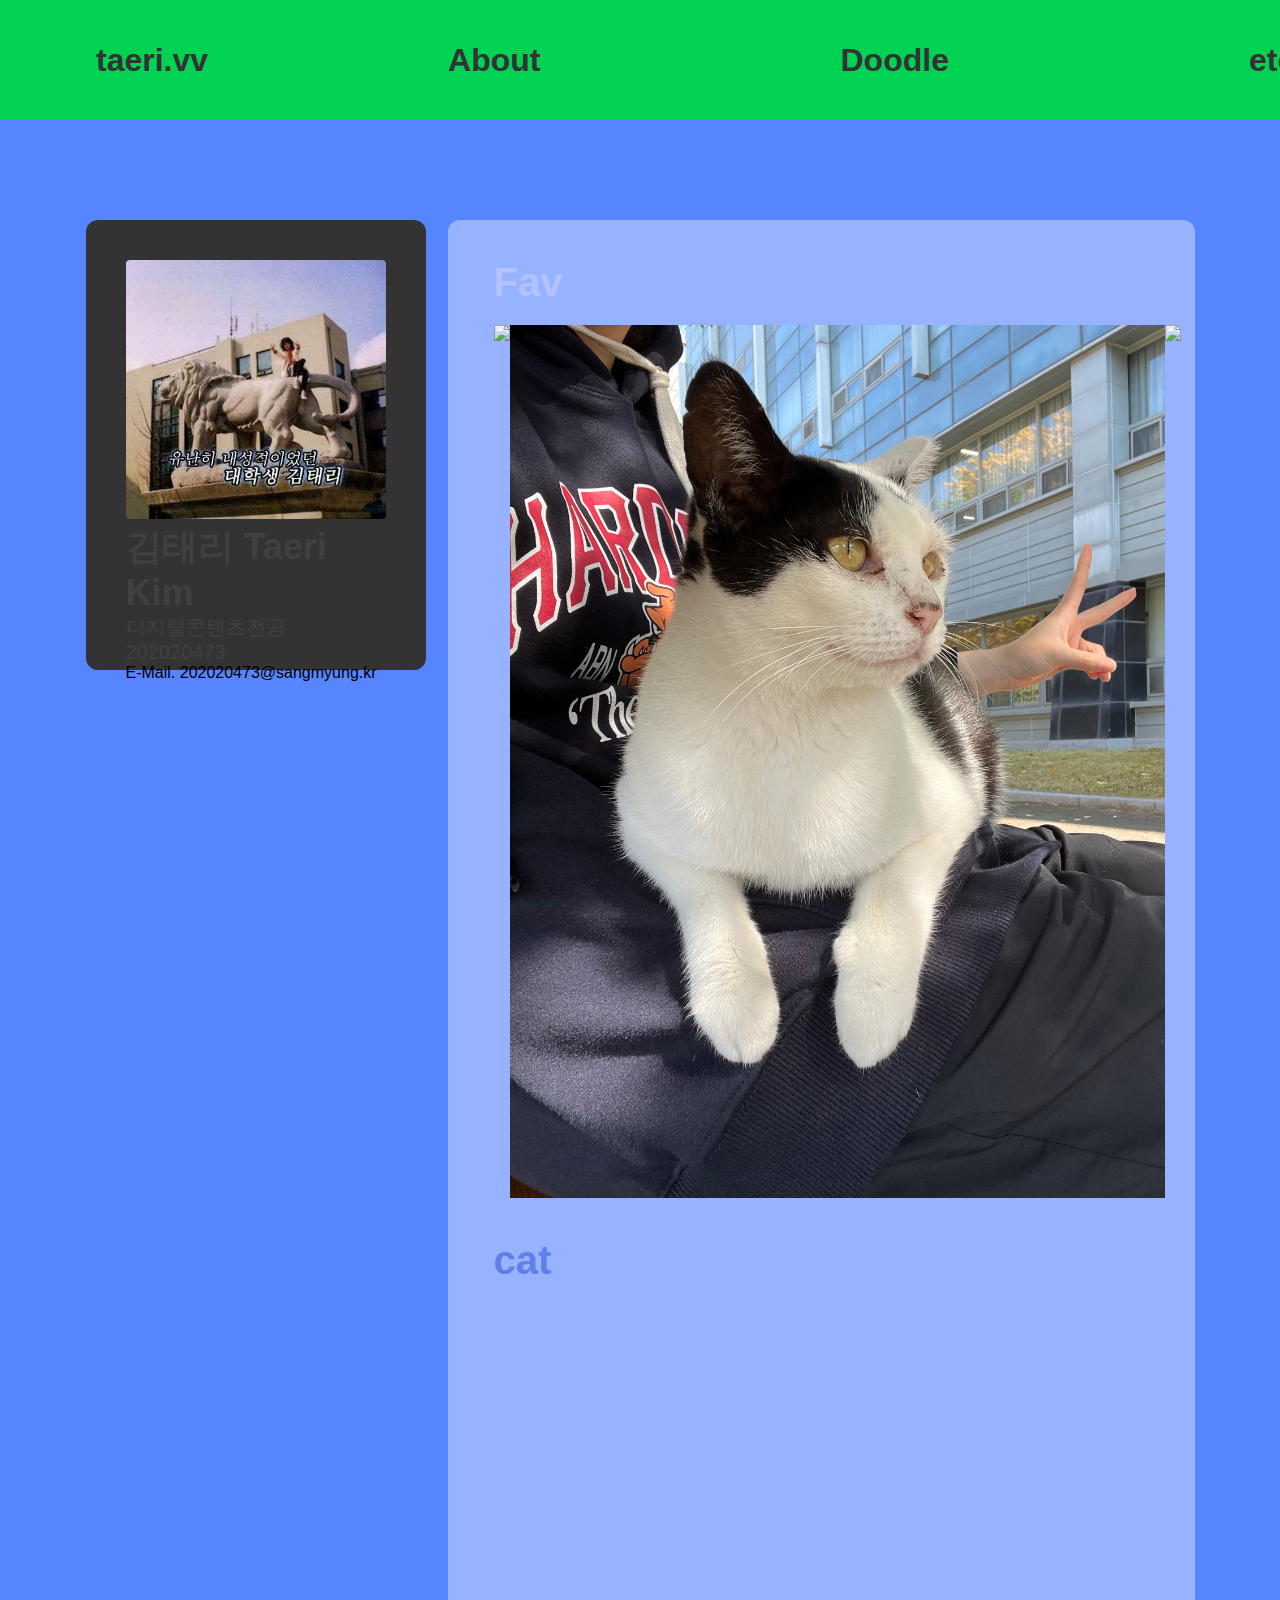
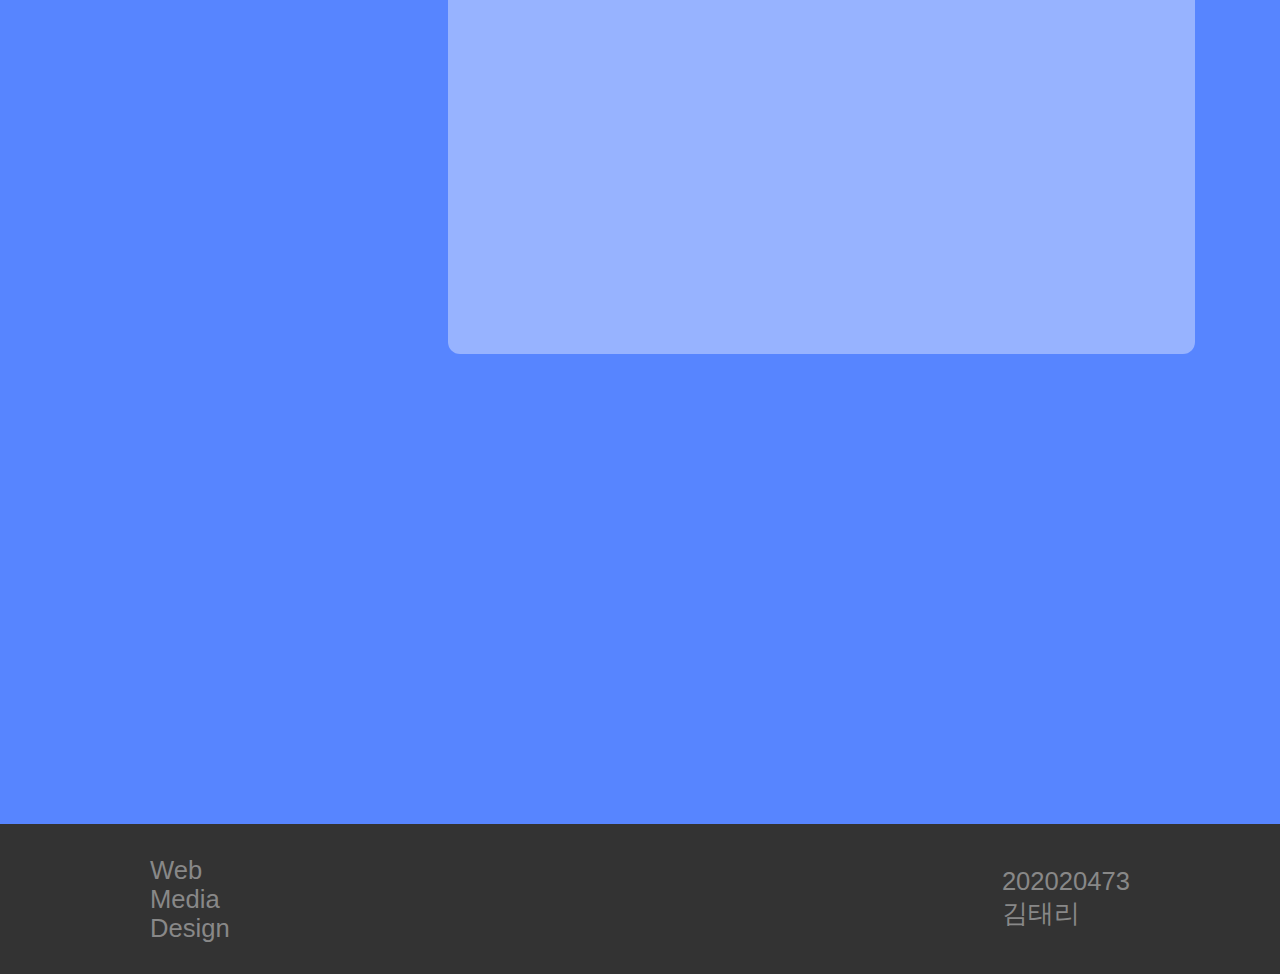
==== src/about/index.html @ b08ab17f "." ====
<!DOCTYPE html>
<html lang="ko">
  <head>
    <meta charset="UTF-8" />
    <meta name="viewport" content="width=device-width, initial-scale=1.0" />
    <title>About</title>
    <link rel="stylesheet" href="./style/style.css" />
  </head>
  <body>
    <div class="section__header">
      <header>
        <p>taeri.vv</p>
        <div class="container__header">
          <ul>
            <li class="about">About</li>
            <li class="Doodle">Doodle</li>
            <li class="etc">etc.</li>
          </ul>
        </div>
      </header>
    </div>
    <div class="section__about">
      <div class="container__card">
        <div class="card__profile">
          <div class="card__img">
            <img class="img__taeri" src="/src/asset/taeri.jpg" />
          </div>
          <div class="card__profile-title">김태리 Taeri Kim</div>
          <div class="card__profile-subtitle">디지털콘텐츠전공 202020473</div>
          <div class="card__profile-text">E-Mail. 202020473@sangmyung.kr</div>
        </div>
        <div class="card__fav">
          <div class="card__fav-title">Fav</div>
          <div class="card__fav-img">
            <img class="cat-1" src="/src/asset/cat1.jpg" />
            <img class="cat-2" src="/src/asset/cat2.jpg" />
            <img class="cat-3" src="/src/asset/cat3.jpg" />
          </div>
          <div class="card__fav-radius">
            <p class="cat">cat</p>
          </div>
        </div>
      </div>
    </div>
    <div class="section__footer">
      <div class="container__footer">
        <p class="p__footer">Web Media Design</p>
        <p class="p__footer">202020473 김태리</p>
      </div>
    </div>
  </body>
</html>
---- src/about/style/style.css ----
* {
  box-sizing: border-box;
}

body {
  margin: 0;
  font-family: "wanted sans", sans-serif;
  background-color: #5785ff;
}

.container__title {
  color: #ffc400;
  font-size: 8rem;
  font-style: normal;
  font-weight: 700;
  line-height: normal;
  text-align: center;
}

ul {
  list-style: none;
  display: flex;
  -moz-column-gap: 18.75rem;
       column-gap: 18.75rem;
}

header {
  padding-inline: 6rem;
  height: 7.5rem;
  display: flex;
  align-items: center;
  justify-content: space-between;
  background-color: #00d254;
  font-size: 32px;
  font-style: normal;
  font-weight: 700;
  line-height: normal;
  gap: 12.5rem;
  color: #333;
}

.about.doodle.etc :hover {
  color: #008545;
}

.section__about {
  padding-top: 6.25rem;
  padding-bottom: 16.875rem;
  padding-inline: 5rem;
}

.container__card {
  margin-bottom: 12.5rem;
  display: flex;
  justify-content: center;
  gap: 1.375rem;
}

.card__profile {
  width: 21.25rem;
  height: 28.125rem;
  padding-inline: 40px;
  padding-block: 2.5rem;
  width: 21.25rem;
  background-color: #333;
  border-radius: 0.75rem;
}

.img__taeri {
  width: 100%;
  border-radius: 0.25rem;
}

.card__profile-title {
  color: #404040;
  font-size: 2.25rem;
  font-style: normal;
  font-weight: 700;
  line-height: normal;
}

.card__profile-subtitle {
  color: #404040;
  font-size: 1.25rem;
  font-style: normal;
  font-weight: 500;
  line-height: normal;
}

.card__fav {
  width: 46.6875rem;
  height: 108.375rem;
  padding-inline: 2.875rem;
  padding-block: 2.5rem;
  background-color: #97b3ff;
  border-radius: 0.75rem;
}
.card__fav-title {
  color: #b2c3ff;
  font-size: 2.5rem;
  font-style: normal;
  font-weight: 700;
  line-height: normal;
  padding-bottom: 1.25rem;
}
.card__fav-img {
  display: flex;
  gap: 0;
}
.card__fav-img .cat-1 {
  width: 100%;
}
.card__fav-img .cat-2 {
  width: 100%;
}
.card__fav-img .cat-3 {
  width: 100%;
}

.cat {
  padding-bottom: 2.5rem;
  color: #617fea;
  font-size: 2.5rem;
  font-style: normal;
  font-weight: 700;
  line-height: normal;
}

.container__footer {
  height: 9.375rem;
  padding-inline: 9.375rem;
  align-items: center;
  display: flex;
  justify-content: space-between;
  gap: 47.5rem;
  color: #888;
  font-size: 1.6rem;
  font-style: normal;
  font-weight: 500;
  line-height: normal;
  background-color: #333;
}

.p__footer {
  display: flex;
}
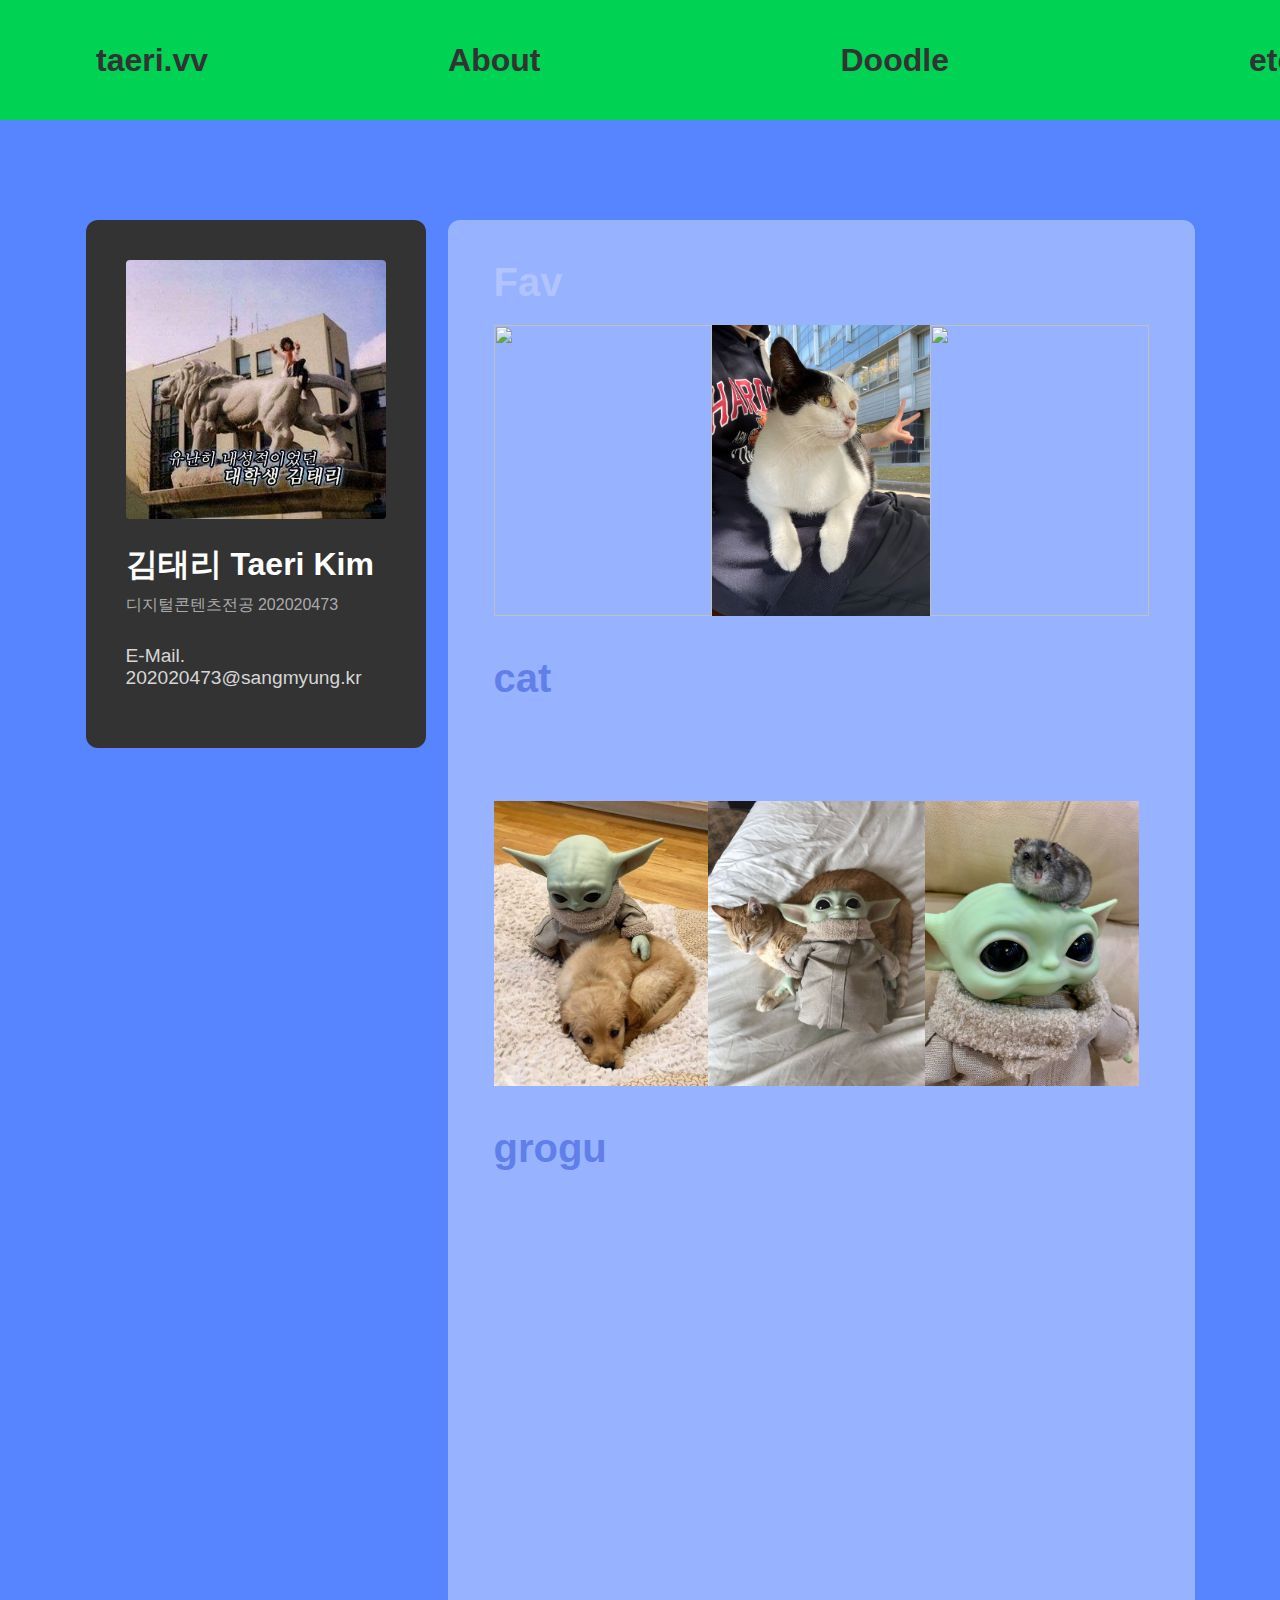
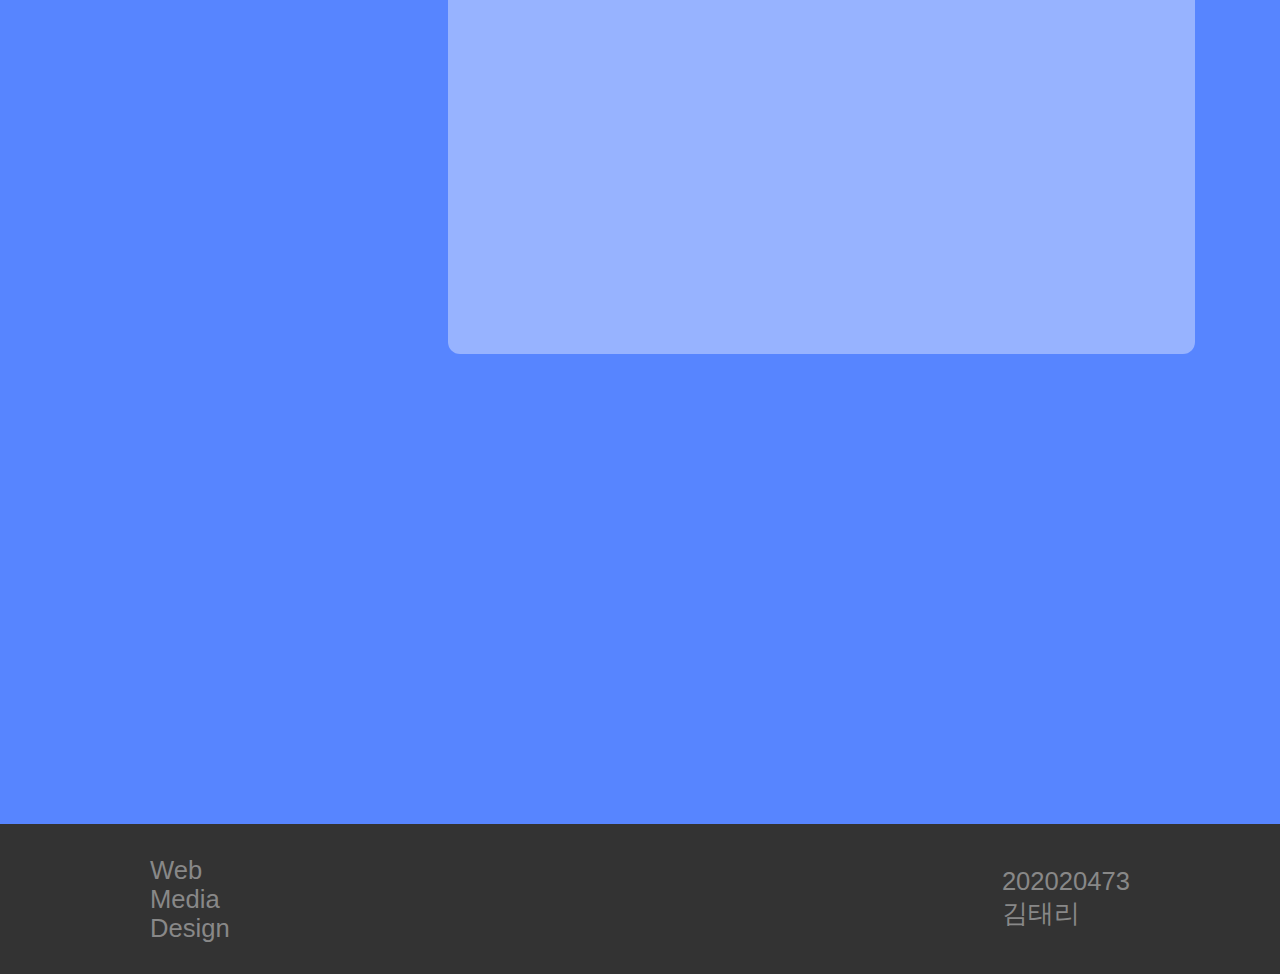
==== commit 538a9bc6: "." ====
--- a/src/about/index.html
+++ b/src/about/index.html
@@ -32,12 +32,22 @@
         <div class="card__fav">
           <div class="card__fav-title">Fav</div>
           <div class="card__fav-img">
-            <img class="cat-1" src="/src/asset/cat1.jpg" />
-            <img class="cat-2" src="/src/asset/cat2.jpg" />
-            <img class="cat-3" src="/src/asset/cat3.jpg" />
+            <div class="img__cat">
+              <img class="img__cat-1" src="/src/asset/cat1.jpg" />
+              <img class="img__cat-2" src="/src/asset/cat2.jpg" />
+              <img class="img__cat-3" src="/src/asset/cat3.jpg" />
+            </div>
           </div>
-          <div class="card__fav-radius">
+          <div class="card__fav-title">
             <p class="cat">cat</p>
+          </div>
+          <div class="img__grogu">
+            <img class="img__grogu-1" src="/src/asset/grogu1.jpg" />
+            <img class="img__grogu-2" src="/src/asset/grogu2.jpg" />
+            <img class="img__grogu-3" src="/src/asset/grogu3.jpg" />
+          </div>
+          <div class="card__fav-title">
+            <p class="grogu">grogu</p>
           </div>
         </div>
       </div>
--- a/src/about/style/style.css
+++ b/src/about/style/style.css
@@ -57,34 +57,42 @@
 }
 
 .card__profile {
-  width: 21.25rem;
-  height: 28.125rem;
+  width: 23.75rem;
+  height: 33rem;
   padding-inline: 40px;
   padding-block: 2.5rem;
   width: 21.25rem;
   background-color: #333;
   border-radius: 0.75rem;
 }
+.card__profile-title {
+  padding-top: 1.25rem;
+  padding-bottom: 0.5rem;
+  color: #fff;
+  font-size: 2rem;
+  font-style: normal;
+  font-weight: 700;
+  line-height: normal;
+}
+.card__profile-subtitle {
+  color: #aaa;
+  font-size: 1rem;
+  font-style: normal;
+  font-weight: 500;
+  line-height: normal;
+}
+.card__profile-text {
+  padding-top: 1.8rem;
+  color: #d6d6d6;
+  font-size: 1.2rem;
+  font-style: normal;
+  font-weight: 500;
+  line-height: normal;
+}
 
 .img__taeri {
   width: 100%;
   border-radius: 0.25rem;
-}
-
-.card__profile-title {
-  color: #404040;
-  font-size: 2.25rem;
-  font-style: normal;
-  font-weight: 700;
-  line-height: normal;
-}
-
-.card__profile-subtitle {
-  color: #404040;
-  font-size: 1.25rem;
-  font-style: normal;
-  font-weight: 500;
-  line-height: normal;
 }
 
 .card__fav {
@@ -103,21 +111,48 @@
   line-height: normal;
   padding-bottom: 1.25rem;
 }
-.card__fav-img {
+.img__cat {
   display: flex;
-  gap: 0;
 }
-.card__fav-img .cat-1 {
-  width: 100%;
+.img__cat-1 {
+  width: 218px;
+  height: 291px;
 }
-.card__fav-img .cat-2 {
-  width: 100%;
+.img__cat-2 {
+  width: 218px;
+  height: 291px;
 }
-.card__fav-img .cat-3 {
-  width: 100%;
+.img__cat-3 {
+  width: 219px;
+  height: 291px;
+}
+
+.img__grogu {
+  display: flex;
+}
+.img__grogu-1 {
+  width: 214px;
+  height: 285px;
+}
+.img__grogu-2 {
+  width: 217px;
+  height: 285px;
+}
+.img__grogu-3 {
+  width: 214px;
+  height: 285px;
 }
 
 .cat {
+  padding-bottom: 2.5rem;
+  color: #617fea;
+  font-size: 2.5rem;
+  font-style: normal;
+  font-weight: 700;
+  line-height: normal;
+}
+
+.grogu {
   padding-bottom: 2.5rem;
   color: #617fea;
   font-size: 2.5rem;
